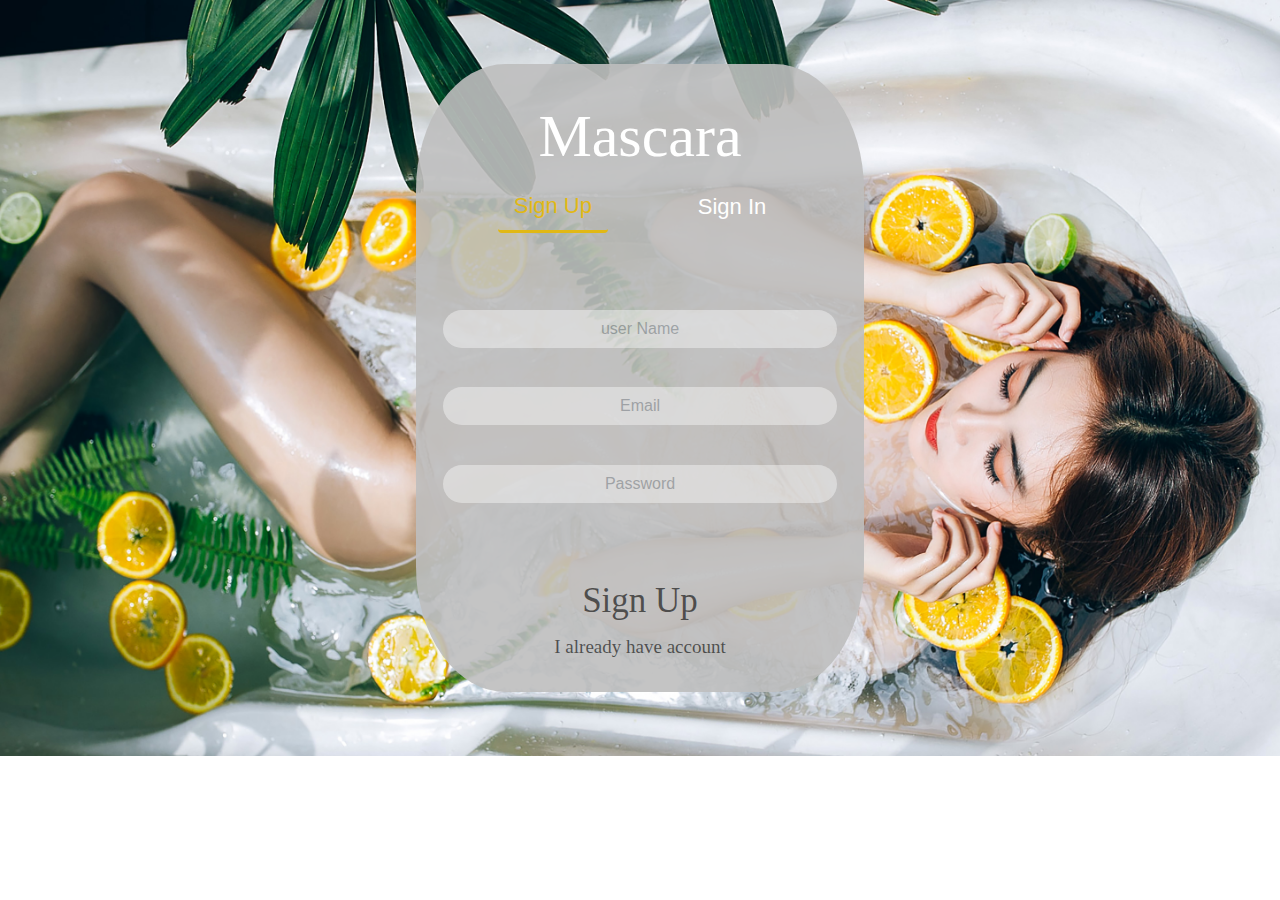
==== index.html @ 9df5ea41 "first commit" ====
<!DOCTYPE html>
<html lang="en">

<head>
    <meta charset="UTF-8">
    <meta name="viewport" content="width=device-width, initial-scale=1.0">
    <title>Log In</title>
    <link rel="stylesheet" href="css/bootstrap.css">
    <link rel="stylesheet" href="css/all.css">
    <link rel="stylesheet" href="css/style.css">

</head>

<body>
<main class="login_signup">
    <div class="login">
        <h1 class="text-center">Mascara</h1>
        <div class="page-content">
            <div class="navigation">
                <ul class="nav nav-pills mb-3" id="pills-tab" style="background: none;" role="tablist">
                <li class="nav-item">
                        <a class="nav-link active" id="rc pills-current-tab" data-toggle="pill" href="#pills-current"
                            role="tab" aria-controls="pills-current" aria-selected="false">Sign Up</a>
                    </li>
                    <li class="nav-item">
                        <a class="nav-link" id="ac pills-previous-tab" data-toggle="pill" href="#pills-previous" role="tab"
                            aria-controls="pills-previous" aria-selected="false">Sign In</a>
                    </li>
                </ul>
            </div>
        </div>
                    <div class="tab-content" id="pills-tabContent">
                        <div class="tab-pane fade show active" id="pills-current" role="tabpanel"
                            aria-labelledby="pills-current-tab">
                            <div class="container">
                                <div class="text-center">
                            
                                        <form action="" class="form-control login-form">
                                            <div class="text-center">
                                                <input type="text" placeholder="user Name" class="form-control" id="validationDefault01 user"
                                                    value="" required>  
                                                <input type="email" placeholder="Email" class="form-control"id="validationDefault01 user"
                                                value="" required >
                                                    <input type="password" placeholder="Password" class="txt form-control d-inline" value=""
                                                    id="validationDefault01 pass" required>
                                                <div class="log">
                                                    <a href="main.html" class="up">Sign Up</a>
                                                    <a id="arc" class="nav-link up up2" id="pills-previous-tab" data-toggle="pill" href="#pills-previous" role="tab"
                                                    aria-controls="pills-previous"  onclick="addRemoveClass()" aria-selected="false">I already have account</a>
                                                </div>
                                            </div>
                                        </form>
                                </div>
                            </div>
                        </div>
                        <div class="tab-pane fade" id="pills-previous" role="tabpanel"
                            aria-labelledby="pills-previous-tab">
                            <div class="container"> 
                                <div class="text-center">
                                        <form action="" class="form-control login-form">
                                            <div class="text-center">
                                                <input type="email" placeholder="Email" class="form-control" id="validationDefault01 user"
                                                    value="" required>
                                                <input type="password" placeholder="password" class="txt form-control d-inline" value=""
                                                    id="validationDefault01 pass" required>
                                                <div class="log mt-9">
                                                    <a href="main.html" class="up">Sign IN</a>
                                                    <a href="#" class="d-block up up2">Forget My password</a>
                                                </div>
                                            </div>
                                        </form>
                                    </div>
                            </div>
                        </div>

                    </div>
                </div>
            </main>
    <script src="js/jquery-3.5.1.js"></script>
    <script src="js/bootstrap.js"></script>
    <script src="js/all.min.js"></script>
    <script src="js/main.js"></script>
</body>

</html>
---- css/style.css ----
.h-8{
    height: 8rem;
}
.h-5{height: 5rem;}
a {
    text-decoration: none !important;
}
a:hover {
    color: #000;
}
.login_signup{
    background-image: url(../img/bg.jpg);
    padding: 5% 0;
    background-size: cover;}
.login {
    background-color: rgba(190, 190, 190, .9) ;
    padding-bottom: 1%;
    border-radius: 20%;
    width: 28rem;
    margin:auto;
}
.login h1{
    font: 60px/64px Colonna MT;
    color: #fff;
    padding-top: 9%;
}
.login .up{
    font: normal normal normal 35px/38px Berlin Sans FB;
letter-spacing: 0px;
color: #00000099;
}
.login .login-form {
    border: none;
background-color: transparent;
height: 100%;
}
.login .login-form input {
    display: block;
    opacity: .4;
    margin-bottom: 10%;
    border-radius: 20px;
    padding: 3% 0px;
    text-align: center;
    background: #FFFFFF 0% 0% no-repeat padding-box;
    border: none;
}

.login .input-group-text {
    background-color: transparent;
    cursor: pointer;
    border: none;
}

.login .input-group {
    margin-bottom: 2rem;
}

.login a {
    color: #000;
    width: 100%;
    font-weight: 500;
    font-size: 22px;
    text-decoration: none;
}
.log{
    margin-top: 10%;

}
.orders-page-client .page-content{
    padding-bottom: 80px;
}

.orders-page-client .page-content .navigation .nav-pills{
    display: flex;
    justify-content: center;
    align-items: center;
    background-color: #ec3454;
    margin-bottom: 60px !important;
}

.orders-page-client .page-content .navigation .nav-pills .nav-item{
    display: flex;
    justify-content: center;
    align-items: center;
}

.orders-page-client .page-content .navigation .nav-pills .nav-item .nav-link{
    color: #FFF;
    font-size: 45px;
    font-weight: 600;
    padding: 40px 50px;
    border-radius: 0;
    width: fit-content;
}

.orders-page-client .page-content .navigation .nav-pills .nav-item .nav-link.active{
    border-bottom: 5px solid #000;
    background: none;
}

.orders-page-client .page-content .navigation .tab-content .tab-pane .current-orders .current-card,
.orders-page-client .page-content .navigation .tab-content .tab-pane .previous-orders .previous-card{
    background-color: #ececec;
    padding: 50px;
    border-radius: 20px;
    margin-bottom: 20px;
}

.orders-page-client .page-content .navigation .tab-content .tab-pane .current-orders .current-card:last-of-type,
.orders-page-client .page-content .navigation .tab-content .tab-pane .previous-orders .previous-card:last-of-type{
    margin: 0;
}

.orders-page-client .page-content .navigation .tab-content .tab-pane .current-orders .current-card .info,
.orders-page-client .page-content .navigation .tab-content .tab-pane .previous-orders .previous-card .info{
    display: flex;
    align-items: center;
}

.orders-page-client .page-content .navigation .tab-content .tab-pane .current-orders .current-card .info .image,
.orders-page-client .page-content .navigation .tab-content .tab-pane .previous-orders .previous-card .info .image{
    width: 250px;
    height: 250px;
    border-radius: 100%;
    margin-left: 30px;
    overflow: hidden;
    display: flex;
    align-items: center;
    justify-content: center;
    border: 3px solid #ec3454;
}

.orders-page-client .page-content .navigation .tab-content .tab-pane .current-orders .current-card .info .details,
.orders-page-client .page-content .navigation .tab-content .tab-pane .previous-orders .previous-card .info .details{
    margin-left: auto;
}

.orders-page-client .page-content .navigation .tab-content .tab-pane .current-orders .current-card .info .details h2,
.orders-page-client .page-content .navigation .tab-content .tab-pane .previous-orders .previous-card .info .details h2{
    font-weight: 600;
    font-size: 35px;
    margin-bottom: 20px;
}

.orders-page-client .page-content .navigation .tab-content .tab-pane .current-orders .current-card .info .details ul,
.orders-page-client .page-content .navigation .tab-content .tab-pane .previous-orders .previous-card .info .details ul{
    margin: 0;
    list-style: none;
    line-height: 2;
    font-size: 25px;
    padding: 0;
    color: #848484;
}

.orders-page-client .page-content .navigation .tab-content .tab-pane .current-orders .current-card .options .receive{
    background-color: #008d3d;
}

.orders-page-client .page-content .navigation .tab-content .tab-pane .current-orders .current-card .options .refuse{
    background-color: #ec3454;
}


.orders-page-client .page-content .navigation .tab-content .tab-pane .current-orders .current-card .options button{
    width: 100%;
    border: none;
    border-radius: 100px;
    padding: 15px 70px;
    margin: 20px 0;
    font-size: 25px;
    color: #FFF;
    box-shadow: 0px 3px 10px #bababa;
    cursor: pointer;
    display: block;
}
.nav-pills .nav-link.active{
    background-color: transparent;
    color: #E1B815;
    border-bottom: 3px solid #E1B815;
}
.w-25rem{
    width: 25rem !important;
}
.main{
    background: #fff7d9 0% 0% no-repeat padding-box;
}
.navigation .nav-item{
    margin: auto;
}
.login .up2{
    font-size: 19px;
}
.navigation{
    margin-inline: 10%;
    margin-bottom: 15%;
}
.mt-9{
    margin-top: 23%;
}
.navbar-collapse{
    justify-content: center;
}
.nav{
    background: #E1B815CC 0% 0% no-repeat padding-box;
    padding: 1.2% 0;
}
.nav a{
    text-align: left;
    letter-spacing: 0px;
    font-weight: 500;
    color: #fff;
}
.nav .navbar-brand{
    font: normal normal normal 45px/47px Colonna MT;
letter-spacing: 0px;
color: #FFFFFF;
padding-left: 5%;
}
.language img{
    width: 25px;
}
.nav .girl{
    width: 50px;
    border-radius: 50%;
    height: 50px;
    margin-left: 2%;
    margin-right: 3%;
}
.nav-search{
    background-color: #E3CD8099;
    padding: 1% 0;
}
.nav-search .nav .right-part{
    display: flex;
    align-items: center;
    justify-content: center;
}


.nav-search .navbar .right-part .search-field form{
    display: flex;
    align-items: center;
    position: relative;
}

.nav-search .navbar .right-part .search-field form input{
    height: 40px;
    width: 339px;
    border: none;
    border-radius: 8rem;
    background-color: #f3f3f3;
    padding: 0 10px 0 50px;
}

.nav-search .navbar .right-part .search-field form button{
    background: none;
    border: none;
    padding: 0;
    left: 10px;
    position: absolute;
    font-size: 18px;
    cursor: pointer;

}
@media (max-width: 500px){
    .nav-search .navbar .right-part{
        margin-bottom: 30px;
    }
}
.justify-center{
    justify-content: center;
}
.fa-search{
    color: #0000007F;
}
.fa-shopping-cart , .fa-heart{
    position: relative;
    left: 28%;
    font-size: 32px;
    text-align: center;
    color: #0000007F ;
}
.img-bg{
    background-image: url(../img/bg.jpg);
    background-size: cover;
    height: 100vh;
    border-radius: 0px 0px 150px 150px;
}
.group_img img{
    border-radius: 50%;
    height: 80px;
    width: 80px;
}
.group_img .col-md{
    text-align: center;
}
.group_img h3{
    font-size: 15px;
}
section{
    margin-top: 5%;
}
.gal-item img {
    border-radius: 20%;
    -webkit-transition: .3s all ease-in-out;
    -o-transition: .3s all ease-in-out;
    transition: .3s all ease-in-out;
    margin-bottom: 20%;
    box-shadow: 7px 10px 15px #00000059;
}
.best span{
    font-weight: 700;
    text-align: left;
}
.best .line-through{
    text-decoration: line-through;
    color: #00000099;
}
.best .float-right span{
    text-align: center;
    display: flex;
    justify-content: center;
    position: absolute;
    right: 20%;
    z-index: 2;
}
.best .float-right i.activei , .best .float-right .fa-shopping-cart:hover,  .best .float-right .fa-heart:hover{
    color: #E1B815CC;
    transition: all .4s ease-in-out;
}
.best .discover , .arr .discover {
    margin-top: 5%;
}
.best .discover a ,.arr .discover a{
    background-color: #E1B815CC;
    padding: 2% 4%;
    border-radius: 50px;
    font: 28px/20px Berlin Sans FB;
    color: #fff;
    font-weight: 200;
}
.best h2{
    margin-bottom: 5%;
}
.arr .two, .arr .one, .arr .three, .arr .four, .arr .five, .arr .six, .arr .seven{
border-radius: 20px;
box-shadow: 15px 15px 15px #00000059;
margin-right: 2%;
}
.arr .one{
    background: url(../img/arr/9.png)  0% 0% no-repeat padding-box;
    width: 210px;
height: 250px;;
}
.arr .two{
    background: url(../img/arr/8.png)  0% 0% no-repeat padding-box;
    width: 415px;
    height: 250px;
    margin-right: 2%;
}
.arr .three{
    background: url(../img/arr/7.png)  0% 0% no-repeat padding-box;
    width: 207px;
    height: 250px;
}
.arr .four{
    background: url(../img/arr/6.png)  0% 0% no-repeat padding-box;
    width: 205px;
    height: 630px;
}
.arr .five{
    background: url(../img/arr/5.png)  0% 0% no-repeat padding-box;
    width: 208px;
    height: 250px;
    
}
.arr .six{
    background: url(../img/arr/7.png)  0% 0% no-repeat padding-box;
    width: 210px;
    height: 250px;
}
.arr .seven{
    background: url(../img/arr/4.png)  0% 0% no-repeat padding-box;
    width: 417px;
    height: 250px;
}
.arr .discover {
    margin-top: 8%;
}
.site-section h2{
    font: normal normal normal 45px/49px Berlin Sans FB;
    margin-bottom: 10%;
}
.gallary{
    margin-bottom: 15%;
}
.gallary h2{
    margin-bottom: 13%;
    margin-top: 7%;
}
.carousel-item{
    border-radius: 60px;
}
.slide .carousel-indicators li.active{
    background-color: #7B786E ;
}
.slide .carousel-indicators li{
    background-color: #E1B815CC ;
    border-radius: 100%;
    height: 10px;
    width: 13px;
    margin: 5px;
    opacity: 1;
}
.carousel-indicators{
    position: absolute;
    bottom: -4rem;
}
.fav .h2{
    margin-bottom: 15%;
}
.fav img{
    border-radius: 40px;
    margin-top: 2rem;
    width: 100%;
}
.fav img.down1{
    margin-top: 12%;
    border-radius: 50%;
}
.fav img.h-5{
    margin-top: 12%;
}
.fav{
    padding-bottom: 3%;
}
.why .site-section h2{
    margin-bottom: 15%;
}
.why .col-lg-3{
    background: #46AB2DCC 0% 0% no-repeat padding-box;
box-shadow: 10px 10px 50px #000000B3;
display: flex;
justify-content: center;
padding: 6.2% 0;
    border-radius: 60px;
    margin-right: 3%;
    height: 20rem;
}
.why .col-lg-3 p{
    text-align: center;
font: normal normal normal 31px/25px Arial;
letter-spacing: 0px;
color: #FFFFFF;
line-height: 2;
}
@media (min-width: 992px){
.why .col-lg-3 {
    max-width: 22% !important;
}
}
.p-2rem{
    line-height: 3 !important;
}
@media (min-width: 768px){
    .col-md-6 {
        max-width: 47%;
    }
}
.footer{
    background-color: #E1B815B3;
    box-shadow: 0px -30px 70px #00000029;
border-radius: 150px 150px 0px 0px;
margin-top: 15%;
padding-top: 5%;
color: #423915;
padding-bottom: 5%;
}
.footer .site-section h2{
    font: normal normal normal 70px/74px Colonna MT;
}
.footer h4{
    display: inline;
    margin-left: 5%;
    font-size: 30px;
    margin-bottom: 3%;
}
.footer .col-md-4{
    text-align: center;
}
.footer .links{
    margin-top: 8%;
}
.footer .col-md-4 .links a{
    font: normal normal normal 22px/24px Berlin Sans FB;
letter-spacing: 0px;
color: #000000CC;
display: block;
margin-bottom: 5%;
}
.footer a{
    color: inherit;
    font: normal normal normal 28px/43px Andalus;
    margin-top: 5%;
}
a:hover{
    text-decoration: none;
}
.footer .social{
    display: flex;
    justify-content: center;
}
.footer .social .col-lg-12{
    display: flex;
    justify-content: center;
}
.footer .social img{
    border-radius: 50%;
    width: 50px;
    height: 50px;
    display: block;
    margin-top: 5%;
}
.footer .phone{
    margin-bottom: 5%;
}
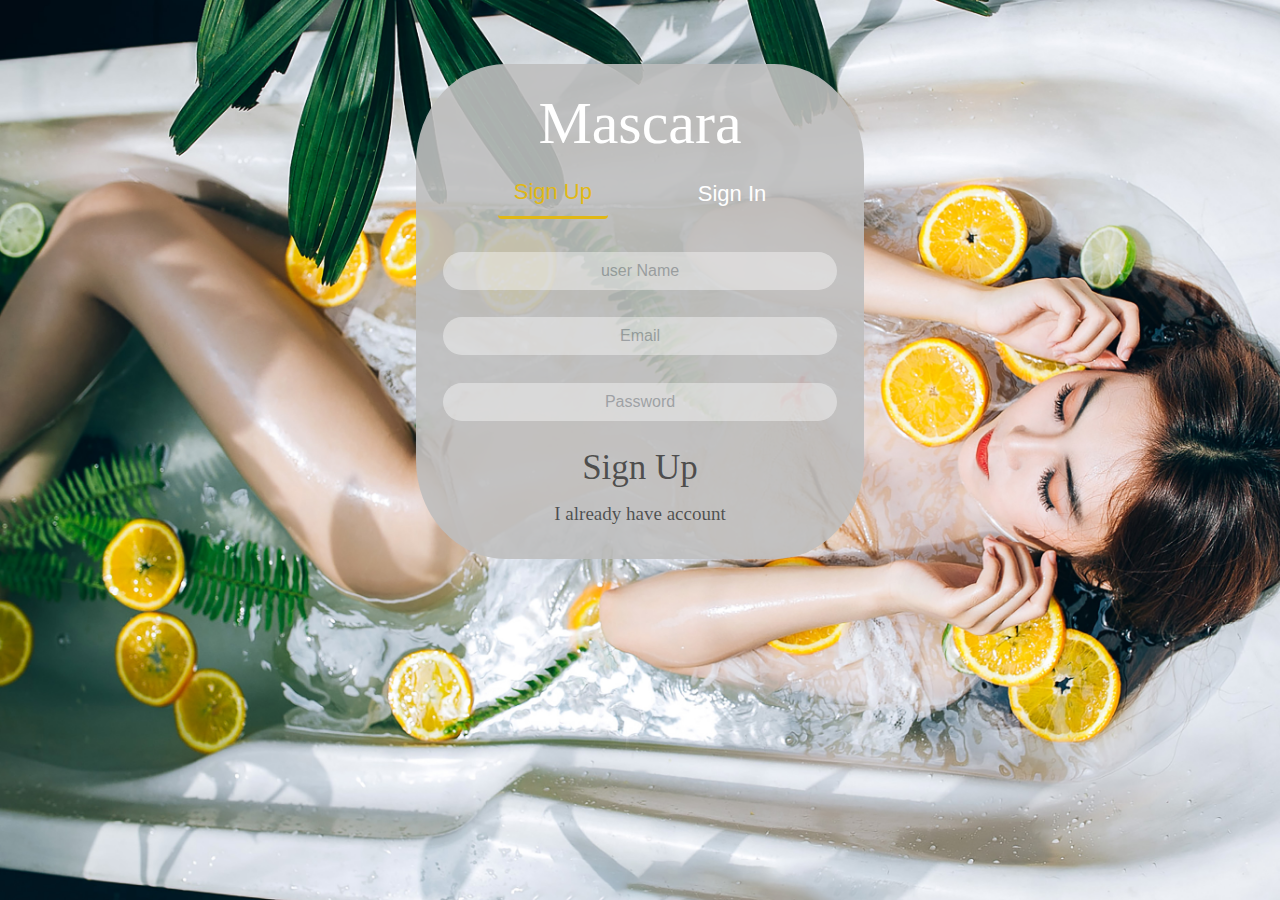
==== commit cf63d51e: "3/2" ====
--- a/index.html
+++ b/index.html
@@ -12,70 +12,71 @@
 </head>
 
 <body>
-<main class="login_signup">
-    <div class="login">
-        <h1 class="text-center">Mascara</h1>
-        <div class="page-content">
-            <div class="navigation">
-                <ul class="nav nav-pills mb-3" id="pills-tab" style="background: none;" role="tablist">
-                <li class="nav-item">
-                        <a class="nav-link active" id="rc pills-current-tab" data-toggle="pill" href="#pills-current"
-                            role="tab" aria-controls="pills-current" aria-selected="false">Sign Up</a>
-                    </li>
-                    <li class="nav-item">
-                        <a class="nav-link" id="ac pills-previous-tab" data-toggle="pill" href="#pills-previous" role="tab"
-                            aria-controls="pills-previous" aria-selected="false">Sign In</a>
-                    </li>
-                </ul>
+    <main class="login_signup">
+        <div class="login">
+            <h1 class="text-center">Mascara</h1>
+            <div class="page-content">
+                <div class="navigation">
+                    <ul class="nav nav-pills mb-3" id="pills-tab" style="background: none;" role="tablist">
+                        <li class="nav-item">
+                            <a class="nav-link active" id="rc" data-toggle="pill"
+                                href="#pills-current" role="tab" aria-controls="pills-current"
+                                aria-selected="false">Sign Up</a>
+                        </li>
+                        <li class="nav-item">
+                            <a class="nav-link" id="ac" data-toggle="pill" href="#pills-previous"
+                                role="tab" aria-controls="pills-previous" aria-selected="false">Sign In</a>
+                        </li>
+                    </ul>
+                </div>
+            </div>
+            <div class="tab-content" id="pills-tabContent">
+                <div class="tab-pane fade show active" id="pills-current" role="tabpanel"
+                    aria-labelledby="pills-current-tab">
+                    <div class="container">
+                        <div class="text-center">
+
+                            <form autocomplete="off" action="" class="form-control login-form">
+                                <div class="text-center">
+                                    <input type="text" placeholder="user Name" class="form-control"
+                                        id="validationDefault01 user" value="" required>
+                                    <input type="email" placeholder="Email" class="form-control"
+                                        id="validationDefault01 user" value="" required>
+                                    <input type="password" placeholder="Password" class="txt form-control d-inline"
+                                        value="" id="validationDefault01 pass" required>
+                                    <div class="log">
+                                        <a href="main.html" class="up">Sign Up</a>
+                                        <a class="nav-link up up2" id="ac" data-toggle="pill"
+                                            href="#pills-previous" role="tab" aria-controls="pills-previous"
+                                            onclick="addRemoveClass()" aria-selected="false">I already have account</a>
+                                    </div>
+                                </div>
+                            </form>
+                        </div>
+                    </div>
+                </div>
+                <div class="tab-pane fade" id="pills-previous" role="tabpanel" aria-labelledby="pills-previous-tab">
+                    <div class="container">
+                        <div class="text-center">
+                            <form autocomplete="off" action="" class="form-control login-form">
+                                <div class="text-center">
+                                    <input type="email" placeholder="Email" class="form-control"
+                                        id="validationDefault01 user" value="" required>
+                                    <input type="password" placeholder="password" class="txt form-control d-inline"
+                                        value="" id="validationDefault01 pass" required>
+                                    <div class="log mt-9">
+                                        <a href="main.html" class="up">Sign IN</a>
+                                        <a href="#" class="d-block up up2">Forget My password</a>
+                                    </div>
+                                </div>
+                            </form>
+                        </div>
+                    </div>
+                </div>
+
             </div>
         </div>
-                    <div class="tab-content" id="pills-tabContent">
-                        <div class="tab-pane fade show active" id="pills-current" role="tabpanel"
-                            aria-labelledby="pills-current-tab">
-                            <div class="container">
-                                <div class="text-center">
-                            
-                                        <form action="" class="form-control login-form">
-                                            <div class="text-center">
-                                                <input type="text" placeholder="user Name" class="form-control" id="validationDefault01 user"
-                                                    value="" required>  
-                                                <input type="email" placeholder="Email" class="form-control"id="validationDefault01 user"
-                                                value="" required >
-                                                    <input type="password" placeholder="Password" class="txt form-control d-inline" value=""
-                                                    id="validationDefault01 pass" required>
-                                                <div class="log">
-                                                    <a href="main.html" class="up">Sign Up</a>
-                                                    <a id="arc" class="nav-link up up2" id="pills-previous-tab" data-toggle="pill" href="#pills-previous" role="tab"
-                                                    aria-controls="pills-previous"  onclick="addRemoveClass()" aria-selected="false">I already have account</a>
-                                                </div>
-                                            </div>
-                                        </form>
-                                </div>
-                            </div>
-                        </div>
-                        <div class="tab-pane fade" id="pills-previous" role="tabpanel"
-                            aria-labelledby="pills-previous-tab">
-                            <div class="container"> 
-                                <div class="text-center">
-                                        <form action="" class="form-control login-form">
-                                            <div class="text-center">
-                                                <input type="email" placeholder="Email" class="form-control" id="validationDefault01 user"
-                                                    value="" required>
-                                                <input type="password" placeholder="password" class="txt form-control d-inline" value=""
-                                                    id="validationDefault01 pass" required>
-                                                <div class="log mt-9">
-                                                    <a href="main.html" class="up">Sign IN</a>
-                                                    <a href="#" class="d-block up up2">Forget My password</a>
-                                                </div>
-                                            </div>
-                                        </form>
-                                    </div>
-                            </div>
-                        </div>
-
-                    </div>
-                </div>
-            </main>
+    </main>
     <script src="js/jquery-3.5.1.js"></script>
     <script src="js/bootstrap.js"></script>
     <script src="js/all.min.js"></script>
--- a/css/style.css
+++ b/css/style.css
@@ -1,43 +1,61 @@
-.h-8{
+img {
+    max-width: 100%;
+    height: auto;
+}
+
+.h-8 {
     height: 8rem;
 }
-.h-5{height: 5rem;}
+
+.h-5 {
+    height: 5rem;
+}
+
 a {
     text-decoration: none !important;
 }
+
 a:hover {
     color: #000;
 }
-.login_signup{
+
+.login_signup {
     background-image: url(../img/bg.jpg);
     padding: 5% 0;
-    background-size: cover;}
+    height: 100vh;
+    background-size: cover;
+}
+
 .login {
-    background-color: rgba(190, 190, 190, .9) ;
+    background-color: rgba(190, 190, 190, .9);
     padding-bottom: 1%;
     border-radius: 20%;
     width: 28rem;
-    margin:auto;
-}
-.login h1{
+    margin: auto;
+}
+
+.login h1 {
     font: 60px/64px Colonna MT;
     color: #fff;
-    padding-top: 9%;
-}
-.login .up{
+    padding-top: 6%;
+}
+
+.login .up {
     font: normal normal normal 35px/38px Berlin Sans FB;
-letter-spacing: 0px;
-color: #00000099;
-}
+    letter-spacing: 0px;
+    color: #00000099;
+}
+
 .login .login-form {
     border: none;
-background-color: transparent;
-height: 100%;
-}
+    background-color: transparent;
+    height: 100%;
+}
+
 .login .login-form input {
     display: block;
     opacity: .4;
-    margin-bottom: 10%;
+    margin-bottom: 7%;
     border-radius: 20px;
     padding: 3% 0px;
     text-align: center;
@@ -62,188 +80,100 @@
     font-size: 22px;
     text-decoration: none;
 }
-.log{
-    margin-top: 10%;
-
-}
-.orders-page-client .page-content{
+
+.orders-page-client .page-content {
     padding-bottom: 80px;
 }
 
-.orders-page-client .page-content .navigation .nav-pills{
-    display: flex;
-    justify-content: center;
-    align-items: center;
-    background-color: #ec3454;
-    margin-bottom: 60px !important;
-}
-
-.orders-page-client .page-content .navigation .nav-pills .nav-item{
-    display: flex;
-    justify-content: center;
-    align-items: center;
-}
-
-.orders-page-client .page-content .navigation .nav-pills .nav-item .nav-link{
-    color: #FFF;
-    font-size: 45px;
-    font-weight: 600;
-    padding: 40px 50px;
-    border-radius: 0;
-    width: fit-content;
-}
-
-.orders-page-client .page-content .navigation .nav-pills .nav-item .nav-link.active{
-    border-bottom: 5px solid #000;
-    background: none;
-}
-
-.orders-page-client .page-content .navigation .tab-content .tab-pane .current-orders .current-card,
-.orders-page-client .page-content .navigation .tab-content .tab-pane .previous-orders .previous-card{
-    background-color: #ececec;
-    padding: 50px;
-    border-radius: 20px;
-    margin-bottom: 20px;
-}
-
-.orders-page-client .page-content .navigation .tab-content .tab-pane .current-orders .current-card:last-of-type,
-.orders-page-client .page-content .navigation .tab-content .tab-pane .previous-orders .previous-card:last-of-type{
-    margin: 0;
-}
-
-.orders-page-client .page-content .navigation .tab-content .tab-pane .current-orders .current-card .info,
-.orders-page-client .page-content .navigation .tab-content .tab-pane .previous-orders .previous-card .info{
-    display: flex;
-    align-items: center;
-}
-
-.orders-page-client .page-content .navigation .tab-content .tab-pane .current-orders .current-card .info .image,
-.orders-page-client .page-content .navigation .tab-content .tab-pane .previous-orders .previous-card .info .image{
-    width: 250px;
-    height: 250px;
-    border-radius: 100%;
-    margin-left: 30px;
-    overflow: hidden;
-    display: flex;
-    align-items: center;
-    justify-content: center;
-    border: 3px solid #ec3454;
-}
-
-.orders-page-client .page-content .navigation .tab-content .tab-pane .current-orders .current-card .info .details,
-.orders-page-client .page-content .navigation .tab-content .tab-pane .previous-orders .previous-card .info .details{
-    margin-left: auto;
-}
-
-.orders-page-client .page-content .navigation .tab-content .tab-pane .current-orders .current-card .info .details h2,
-.orders-page-client .page-content .navigation .tab-content .tab-pane .previous-orders .previous-card .info .details h2{
-    font-weight: 600;
-    font-size: 35px;
-    margin-bottom: 20px;
-}
-
-.orders-page-client .page-content .navigation .tab-content .tab-pane .current-orders .current-card .info .details ul,
-.orders-page-client .page-content .navigation .tab-content .tab-pane .previous-orders .previous-card .info .details ul{
-    margin: 0;
-    list-style: none;
-    line-height: 2;
-    font-size: 25px;
-    padding: 0;
-    color: #848484;
-}
-
-.orders-page-client .page-content .navigation .tab-content .tab-pane .current-orders .current-card .options .receive{
-    background-color: #008d3d;
-}
-
-.orders-page-client .page-content .navigation .tab-content .tab-pane .current-orders .current-card .options .refuse{
-    background-color: #ec3454;
-}
-
-
-.orders-page-client .page-content .navigation .tab-content .tab-pane .current-orders .current-card .options button{
-    width: 100%;
-    border: none;
-    border-radius: 100px;
-    padding: 15px 70px;
-    margin: 20px 0;
-    font-size: 25px;
-    color: #FFF;
-    box-shadow: 0px 3px 10px #bababa;
-    cursor: pointer;
-    display: block;
-}
-.nav-pills .nav-link.active{
+.nav-pills .nav-link.active {
     background-color: transparent;
     color: #E1B815;
     border-bottom: 3px solid #E1B815;
 }
-.w-25rem{
+
+.w-25rem {
     width: 25rem !important;
 }
-.main{
+
+.main {
     background: #fff7d9 0% 0% no-repeat padding-box;
 }
-.navigation .nav-item{
+
+.navigation .nav-item {
     margin: auto;
 }
-.login .up2{
+
+.login .up2 {
     font-size: 19px;
 }
-.navigation{
+
+.navigation {
     margin-inline: 10%;
-    margin-bottom: 15%;
-}
-.mt-9{
+    margin-bottom: 5%;
+}
+
+.mt-9 {
     margin-top: 23%;
 }
-.navbar-collapse{
-    justify-content: center;
-}
-.nav{
+
+.navbar-collapse {
+    justify-content: center;
+}
+
+.nav {
     background: #E1B815CC 0% 0% no-repeat padding-box;
     padding: 1.2% 0;
 }
-.nav a{
+
+.nav a {
     text-align: left;
     letter-spacing: 0px;
     font-weight: 500;
     color: #fff;
 }
-.nav .navbar-brand{
+
+.nav .navbar-brand {
     font: normal normal normal 45px/47px Colonna MT;
-letter-spacing: 0px;
-color: #FFFFFF;
-padding-left: 5%;
-}
-.language img{
+    letter-spacing: 0px;
+    color: #FFFFFF;
+    padding-left: 5%;
+}
+
+.language img {
     width: 25px;
 }
-.nav .girl{
+
+.nav .girl {
     width: 50px;
     border-radius: 50%;
     height: 50px;
     margin-left: 2%;
     margin-right: 3%;
 }
-.nav-search{
+
+.nav-search {
     background-color: #E3CD8099;
     padding: 1% 0;
 }
-.nav-search .nav .right-part{
+
+.nav-search .nav .right-part {
     display: flex;
     align-items: center;
     justify-content: center;
 }
 
-
-.nav-search .navbar .right-part .search-field form{
+.nav-search .search-field {
+    display: flex;
+    justify-content: center;
+}
+
+.nav-search .navbar .right-part .search-field form {
     display: flex;
     align-items: center;
     position: relative;
 }
 
-.nav-search .navbar .right-part .search-field form input{
+.nav-search .navbar .right-part .search-field form input {
     height: 40px;
     width: 339px;
     border: none;
@@ -252,7 +182,7 @@
     padding: 0 10px 0 50px;
 }
 
-.nav-search .navbar .right-part .search-field form button{
+.nav-search .navbar .right-part .search-field form button {
     background: none;
     border: none;
     padding: 0;
@@ -262,44 +192,55 @@
     cursor: pointer;
 
 }
-@media (max-width: 500px){
-    .nav-search .navbar .right-part{
+
+@media (max-width: 500px) {
+    .nav-search .navbar .right-part {
         margin-bottom: 30px;
     }
 }
-.justify-center{
-    justify-content: center;
-}
-.fa-search{
+
+.justify-center {
+    justify-content: center;
+}
+
+.fa-search {
     color: #0000007F;
 }
-.fa-shopping-cart , .fa-heart{
+
+.fa-shopping-cart,
+.fa-heart {
     position: relative;
     left: 28%;
     font-size: 32px;
     text-align: center;
-    color: #0000007F ;
-}
-.img-bg{
-    background-image: url(../img/bg.jpg);
-    background-size: cover;
-    height: 100vh;
+    color: #0000007F;
+}
+
+.img-bg {
+    /* background-image: url(../img/bg.jpg);
+    background-size: cover; */
+    /* height: 100vh; */
     border-radius: 0px 0px 150px 150px;
 }
-.group_img img{
+
+.group_img img {
     border-radius: 50%;
     height: 80px;
     width: 80px;
 }
-.group_img .col-md{
+
+.group_img .col-md {
     text-align: center;
 }
-.group_img h3{
+
+.group_img h3 {
     font-size: 15px;
 }
-section{
+
+section {
     margin-top: 5%;
 }
+
 .gal-item img {
     border-radius: 20%;
     -webkit-transition: .3s all ease-in-out;
@@ -308,15 +249,18 @@
     margin-bottom: 20%;
     box-shadow: 7px 10px 15px #00000059;
 }
-.best span{
+
+.best span {
     font-weight: 700;
     text-align: left;
 }
-.best .line-through{
+
+.best .line-through {
     text-decoration: line-through;
     color: #00000099;
 }
-.best .float-right span{
+
+.best .float-right span {
     text-align: center;
     display: flex;
     justify-content: center;
@@ -324,14 +268,21 @@
     right: 20%;
     z-index: 2;
 }
-.best .float-right i.activei , .best .float-right .fa-shopping-cart:hover,  .best .float-right .fa-heart:hover{
+
+.best .float-right i.activei,
+.best .float-right .fa-shopping-cart:hover,
+.best .float-right .fa-heart:hover {
     color: #E1B815CC;
     transition: all .4s ease-in-out;
 }
-.best .discover , .arr .discover {
+
+.best .discover,
+.arr .discover {
     margin-top: 5%;
 }
-.best .discover a ,.arr .discover a{
+
+.best .discover a,
+.arr .discover a {
     background-color: #E1B815CC;
     padding: 2% 4%;
     border-radius: 50px;
@@ -339,188 +290,279 @@
     color: #fff;
     font-weight: 200;
 }
-.best h2{
+
+.best h2 {
     margin-bottom: 5%;
 }
-.arr .two, .arr .one, .arr .three, .arr .four, .arr .five, .arr .six, .arr .seven{
-border-radius: 20px;
-box-shadow: 15px 15px 15px #00000059;
-margin-right: 2%;
-}
-.arr .one{
-    background: url(../img/arr/9.png)  0% 0% no-repeat padding-box;
-    width: 210px;
-height: 250px;;
-}
-.arr .two{
-    background: url(../img/arr/8.png)  0% 0% no-repeat padding-box;
-    width: 415px;
-    height: 250px;
-    margin-right: 2%;
-}
-.arr .three{
-    background: url(../img/arr/7.png)  0% 0% no-repeat padding-box;
-    width: 207px;
-    height: 250px;
-}
-.arr .four{
-    background: url(../img/arr/6.png)  0% 0% no-repeat padding-box;
-    width: 205px;
-    height: 630px;
-}
-.arr .five{
-    background: url(../img/arr/5.png)  0% 0% no-repeat padding-box;
-    width: 208px;
-    height: 250px;
-    
-}
-.arr .six{
-    background: url(../img/arr/7.png)  0% 0% no-repeat padding-box;
-    width: 210px;
-    height: 250px;
-}
-.arr .seven{
-    background: url(../img/arr/4.png)  0% 0% no-repeat padding-box;
-    width: 417px;
-    height: 250px;
-}
+
+@media (min-width: 992px) {
+
+    .arr .two img,
+    .arr .one img,
+    .arr .three img,
+    .arr .five img,
+    .arr .six img,
+    .arr .seven img {
+        height: 20rem;
+    }
+
+    .grid {
+        display: grid;
+        grid-template-columns: repeat(4, 1fr) !important;
+        grid-column-gap: 2%;
+        grid-row-gap: 2%;
+    }
+
+    .grid .four {
+        grid-row: 1/3;
+    }
+
+}
+
+/* min-width: 768px */
+@media (max-width: 992px) {
+    .grid {
+        display: grid;
+        grid-template-columns: repeat(3, 1fr);
+        grid-column-gap: 2%;
+        grid-row-gap: 2%;
+    }
+
+    .grid .four {
+        grid-row: 1/5;
+    }
+
+    .arr .two img,
+    .arr .one img,
+    .arr .three img,
+    .arr .five img,
+    .arr .six img,
+    .arr .seven img {
+        height: 13rem;
+        width: 15rem;
+    }
+}
+
+/* min-width: 576px */
+@media (max-width: 768px) {
+    .grid {
+        display: grid;
+        grid-template-columns: repeat(3, 1fr);
+        grid-column-gap: 2%;
+        grid-row-gap: 2%;
+    }
+
+    .grid .four {
+        grid-row: 1/5;
+    }
+
+    .arr .two img,
+    .arr .one img,
+    .arr .three img,
+    .arr .five img,
+    .arr .six img,
+    .arr .seven img {
+        height: 13rem;
+        width: 15rem;
+    }
+}
+
 .arr .discover {
     margin-top: 8%;
 }
-.site-section h2{
+
+.site-section h2 {
     font: normal normal normal 45px/49px Berlin Sans FB;
     margin-bottom: 10%;
 }
-.gallary{
+
+.gallary {
     margin-bottom: 15%;
 }
-.gallary h2{
+
+.gallary h2 {
     margin-bottom: 13%;
     margin-top: 7%;
 }
-.carousel-item{
+
+.carousel-item {
     border-radius: 60px;
 }
-.slide .carousel-indicators li.active{
-    background-color: #7B786E ;
-}
-.slide .carousel-indicators li{
-    background-color: #E1B815CC ;
+
+.slide .carousel-indicators li.active {
+    background-color: #7B786E;
+}
+
+.slide .carousel-indicators li {
+    background-color: #E1B815CC;
     border-radius: 100%;
     height: 10px;
     width: 13px;
     margin: 5px;
     opacity: 1;
 }
-.carousel-indicators{
+
+.carousel-indicators {
     position: absolute;
     bottom: -4rem;
 }
-.fav .h2{
+
+.fav .h2 {
     margin-bottom: 15%;
 }
-.fav img{
+
+.fav img {
     border-radius: 40px;
     margin-top: 2rem;
     width: 100%;
 }
-.fav img.down1{
+
+.fav img.down1 {
     margin-top: 12%;
     border-radius: 50%;
 }
-.fav img.h-5{
+
+.fav img.h-5 {
     margin-top: 12%;
 }
-.fav{
+
+.fav {
     padding-bottom: 3%;
 }
-.why .site-section h2{
+
+.why .site-section h2 {
     margin-bottom: 15%;
 }
-.why .col-lg-3{
+
+.why .col-lg-3 {
     background: #46AB2DCC 0% 0% no-repeat padding-box;
-box-shadow: 10px 10px 50px #000000B3;
-display: flex;
-justify-content: center;
-padding: 6.2% 0;
+    box-shadow: 10px 10px 50px #000000B3;
+    display: flex;
+    justify-content: center;
+    padding: 6.2% 0;
     border-radius: 60px;
     margin-right: 3%;
     height: 20rem;
 }
-.why .col-lg-3 p{
+
+.why .col-lg-3 p {
     text-align: center;
-font: normal normal normal 31px/25px Arial;
-letter-spacing: 0px;
-color: #FFFFFF;
-line-height: 2;
-}
-@media (min-width: 992px){
-.why .col-lg-3 {
-    max-width: 22% !important;
-}
-}
-.p-2rem{
+    font-size: 1.5rem;
+    letter-spacing: 0px;
+    color: #FFFFFF;
+    line-height: 2;
+    align-items: center;
+    display: grid;
+}
+
+@media (min-width: 992px) {
+    .why .col-lg-3 {
+        max-width: 22% !important;
+    }
+}
+
+/* @media (min-width: 1200){
+        .arr .five , .arr .six , .arr .seven{
+            position: relative !important;
+            bottom: 20rem !important;
+        }
+        } */
+.p-2rem {
     line-height: 3 !important;
 }
-@media (min-width: 768px){
+
+@media (min-width: 768px) {
     .col-md-6 {
         max-width: 47%;
     }
 }
-.footer{
+
+.footer {
     background-color: #E1B815B3;
     box-shadow: 0px -30px 70px #00000029;
-border-radius: 150px 150px 0px 0px;
-margin-top: 15%;
-padding-top: 5%;
-color: #423915;
-padding-bottom: 5%;
-}
-.footer .site-section h2{
+    border-radius: 150px 150px 0px 0px;
+    margin-top: 13%;
+    padding-top: 4%;
+    color: #423915;
+    padding-bottom: 4%;
+}
+
+.footer .site-section h2 {
     font: normal normal normal 70px/74px Colonna MT;
 }
-.footer h4{
+
+.footer h4 {
     display: inline;
     margin-left: 5%;
     font-size: 30px;
     margin-bottom: 3%;
 }
-.footer .col-md-4{
+
+.footer .col-md-4 {
     text-align: center;
 }
-.footer .links{
+
+.footer .links {
     margin-top: 8%;
 }
-.footer .col-md-4 .links a{
+
+.footer .col-md-4 .links a {
     font: normal normal normal 22px/24px Berlin Sans FB;
-letter-spacing: 0px;
-color: #000000CC;
-display: block;
-margin-bottom: 5%;
-}
-.footer a{
+    letter-spacing: 0px;
+    color: #000000CC;
+    display: block;
+    margin-bottom: 5%;
+}
+
+.footer a {
     color: inherit;
     font: normal normal normal 28px/43px Andalus;
     margin-top: 5%;
 }
-a:hover{
+
+a:hover {
     text-decoration: none;
 }
-.footer .social{
-    display: flex;
-    justify-content: center;
-}
-.footer .social .col-lg-12{
-    display: flex;
-    justify-content: center;
-}
-.footer .social img{
+
+.footer .social {
+    display: flex;
+    justify-content: center;
+}
+
+.footer .social .col-lg-12 {
+    display: flex;
+    justify-content: center;
+}
+
+.footer .social img {
     border-radius: 50%;
     width: 50px;
     height: 50px;
     display: block;
     margin-top: 5%;
 }
-.footer .phone{
+
+.footer .phone {
     margin-bottom: 5%;
+}
+
+input:active {
+    border: none;
+}
+
+input:focus {
+    border: none;
+}
+
+.footer .site-section h2 {
+    margin-bottom: 5%;
+}
+
+.shopping {
+    position: relative;
+    left: 28%;
+}
+
+.account {
+    margin: 0 2%;
 }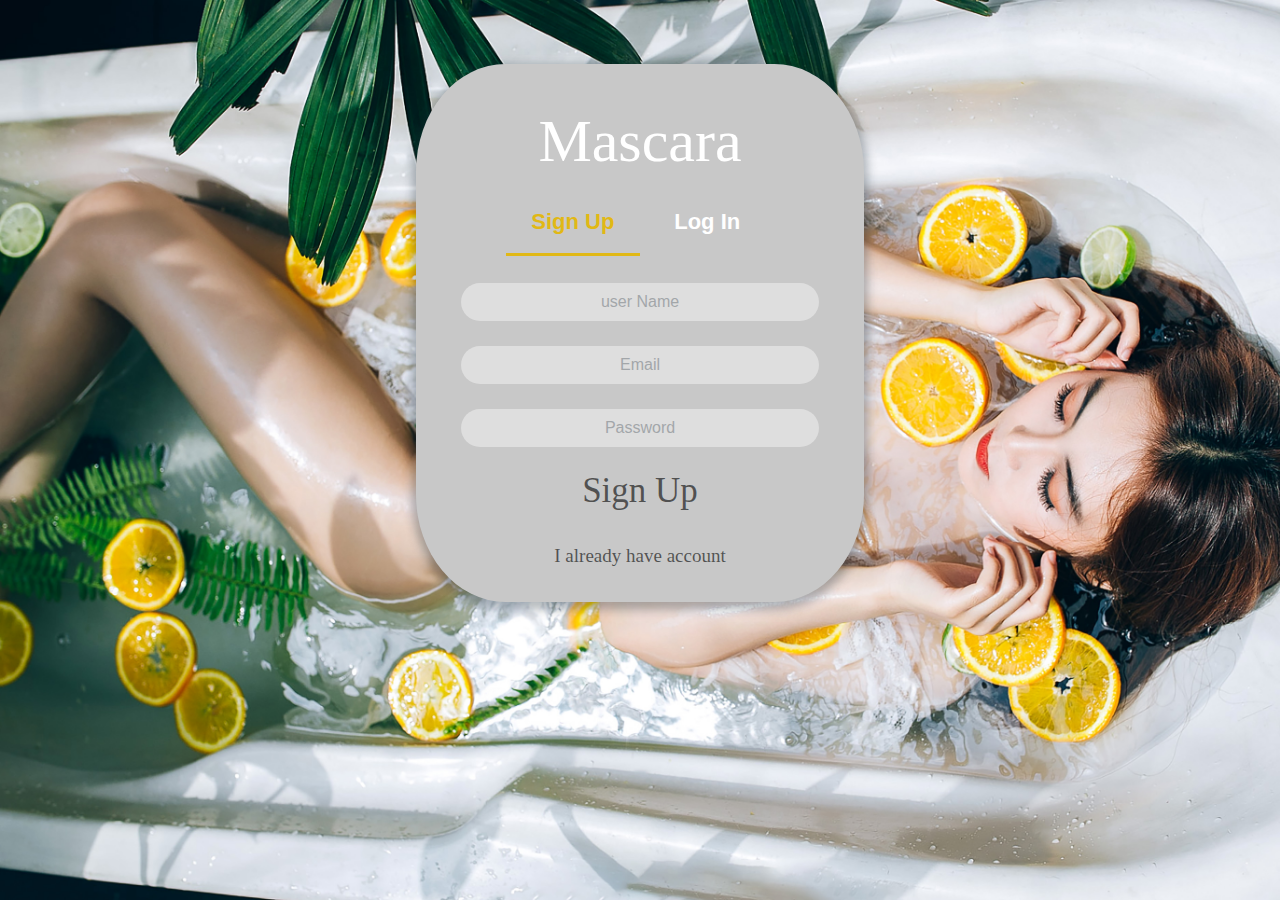
==== commit 04eed131: "3/2" ====
--- a/index.html
+++ b/index.html
@@ -12,71 +12,56 @@
 </head>
 
 <body>
-    <main class="login_signup">
-        <div class="login">
-            <h1 class="text-center">Mascara</h1>
-            <div class="page-content">
-                <div class="navigation">
-                    <ul class="nav nav-pills mb-3" id="pills-tab" style="background: none;" role="tablist">
-                        <li class="nav-item">
-                            <a class="nav-link active" id="rc" data-toggle="pill"
-                                href="#pills-current" role="tab" aria-controls="pills-current"
-                                aria-selected="false">Sign Up</a>
-                        </li>
-                        <li class="nav-item">
-                            <a class="nav-link" id="ac" data-toggle="pill" href="#pills-previous"
-                                role="tab" aria-controls="pills-previous" aria-selected="false">Sign In</a>
-                        </li>
-                    </ul>
-                </div>
-            </div>
-            <div class="tab-content" id="pills-tabContent">
-                <div class="tab-pane fade show active" id="pills-current" role="tabpanel"
-                    aria-labelledby="pills-current-tab">
-                    <div class="container">
-                        <div class="text-center">
+	<main>
+		<div class="form">
+			<h1>Mascara</h1>
+			<ul class="tab-group">
+				<li class="tab active" id="rc"><a href="#signup">Sign Up</a></li>
+				<li class="tab" id="ac"><a href="#login">Log In</a></li>
+			</ul>
 
-                            <form autocomplete="off" action="" class="form-control login-form">
-                                <div class="text-center">
-                                    <input type="text" placeholder="user Name" class="form-control"
-                                        id="validationDefault01 user" value="" required>
-                                    <input type="email" placeholder="Email" class="form-control"
-                                        id="validationDefault01 user" value="" required>
-                                    <input type="password" placeholder="Password" class="txt form-control d-inline"
-                                        value="" id="validationDefault01 pass" required>
-                                    <div class="log">
-                                        <a href="main.html" class="up">Sign Up</a>
-                                        <a class="nav-link up up2" id="ac" data-toggle="pill"
-                                            href="#pills-previous" role="tab" aria-controls="pills-previous"
-                                            onclick="addRemoveClass()" aria-selected="false">I already have account</a>
-                                    </div>
-                                </div>
-                            </form>
-                        </div>
-                    </div>
-                </div>
-                <div class="tab-pane fade" id="pills-previous" role="tabpanel" aria-labelledby="pills-previous-tab">
-                    <div class="container">
-                        <div class="text-center">
-                            <form autocomplete="off" action="" class="form-control login-form">
-                                <div class="text-center">
-                                    <input type="email" placeholder="Email" class="form-control"
-                                        id="validationDefault01 user" value="" required>
-                                    <input type="password" placeholder="password" class="txt form-control d-inline"
-                                        value="" id="validationDefault01 pass" required>
-                                    <div class="log mt-9">
-                                        <a href="main.html" class="up">Sign IN</a>
-                                        <a href="#" class="d-block up up2">Forget My password</a>
-                                    </div>
-                                </div>
-                            </form>
-                        </div>
-                    </div>
-                </div>
+			<div class="tab-content">
+				<div id="signup">
+					<form action="/" method="post">
 
-            </div>
-        </div>
-    </main>
+						<div class="field-wrap">
+							<input type="text" placeholder="user Name" class="form-control" required
+								autocomplete="off" />
+						</div>
+						<div class="field-wrap">
+							<input type="email" placeholder="Email" required autocomplete="off" class="form-control" />
+						</div>
+
+						<div class="field-wrap">
+							<input type="password" required autocomplete="off" placeholder="Password"
+								class="form-control" />
+						</div>
+						<div class="log">
+							<a class="button button-block" href="main.html">Sign Up</a>
+							<li class="tab"><a class="up" onclick="addRemoveClass()" href="#login">I already have
+									account</a></li>
+						</div>
+					</form>
+				</div>
+				<div id="login">
+					<form action="/" method="post">
+						<div class="field-wrap">
+							<input type="email" class="form-control" placeholder="Email" required autocomplete="off" />
+						</div>
+						<div class="field-wrap">
+							<input type="password" class="form-control" placeholder="Password" required
+								autocomplete="off" />
+						</div>
+						<a class="button button-block" href="main.html" />Log In</a>
+						<a href="#" class="up">Forgot Password?</a>
+					</form>
+
+				</div>
+
+			</div>
+
+		</div>
+	</main>
     <script src="js/jquery-3.5.1.js"></script>
     <script src="js/bootstrap.js"></script>
     <script src="js/all.min.js"></script>
--- a/css/style.css
+++ b/css/style.css
@@ -10,114 +10,141 @@
 .h-5 {
     height: 5rem;
 }
-
-a {
-    text-decoration: none !important;
-}
-
-a:hover {
-    color: #000;
-}
-
-.login_signup {
+main {
     background-image: url(../img/bg.jpg);
     padding: 5% 0;
-    height: 100vh;
-    background-size: cover;
-}
-
-.login {
-    background-color: rgba(190, 190, 190, .9);
-    padding-bottom: 1%;
+   height: 100vh;
+   background-size: cover;
+    font-family: 'Titillium Web', sans-serif;
+}
+.form {
+    background: rgba(200, 200, 200, 1);
     border-radius: 20%;
-    width: 28rem;
-    margin: auto;
-}
-
-.login h1 {
-    font: 60px/64px Colonna MT;
+   width: 28rem;
+   margin:auto;
+    box-shadow: 0 4px 10px 4px rgba(19, 35, 47, .3);
+    height: auto;
+}
+.form h1{
+   font: 60px/64px Colonna MT;
+   color: #fff;
+   padding-top: 10%;
+   padding-bottom: 2%;
+   text-align: center;
+}
+.tab-content{
+    padding-bottom: 6%;
+}
+.tab-group {
+    list-style: none;
+    padding: 0;
+    margin:auto;
+   margin-inline: 20%;
+   margin-bottom: 6%;
+}
+.tab-group:after {
+    content: "";
+    display: table;
+    clear: both;
+}
+.tab-group li a {
+    display: block;
+    text-decoration: none;
+    padding: 15px;
     color: #fff;
-    padding-top: 6%;
-}
-
-.login .up {
-    font: normal normal normal 35px/38px Berlin Sans FB;
-    letter-spacing: 0px;
-    color: #00000099;
-}
-
-.login .login-form {
-    border: none;
-    background-color: transparent;
-    height: 100%;
-}
-
-.login .login-form input {
-    display: block;
-    opacity: .4;
-    margin-bottom: 7%;
-    border-radius: 20px;
-    padding: 3% 0px;
+    font-size: 22px;
+    font-weight: 600;
+    float: left;
+    width: 50%;
     text-align: center;
-    background: #FFFFFF 0% 0% no-repeat padding-box;
-    border: none;
-}
-
-.login .input-group-text {
-    background-color: transparent;
     cursor: pointer;
-    border: none;
-}
-
-.login .input-group {
-    margin-bottom: 2rem;
-}
-
-.login a {
-    color: #000;
-    width: 100%;
-    font-weight: 500;
-    font-size: 22px;
-    text-decoration: none;
-}
-
-.orders-page-client .page-content {
-    padding-bottom: 80px;
-}
-
-.nav-pills .nav-link.active {
-    background-color: transparent;
-    color: #E1B815;
-    border-bottom: 3px solid #E1B815;
-}
-
-.w-25rem {
-    width: 25rem !important;
-}
-
-.main {
-    background: #fff7d9 0% 0% no-repeat padding-box;
-}
-
+    transition: 0.5s ease;
+}
+.tab-group li a:hover {
+    background: #E1B815;
+    color: #fff;
+}
+.tab-group .active a {
+   background-color: transparent;
+   color: #E1B815;
+   border-bottom: 3px solid #E1B815;
+   }
+.tab-content > div:last-child {
+    display: none;
+}
+.field-wrap input {
+   display: block !important;
+   opacity: .4  !important;
+   margin-bottom: 7%  !important;
+   border-radius: 20px !important;
+   padding: 3% 0px !important;
+   text-align: center  !important;
+   background: #FFFFFF 0% 0% no-repeat padding-box;
+   border: none  !important;
+   transition: border-color 0.25s ease, box-shadow 0.25s ease;
+}
+.field-wrap input:focus, textarea:focus {
+    outline: 0;
+    border-color: #E1B815;
+}
+.top-row:after {
+    content: "";
+    display: table;
+    clear: both;
+}
+.top-row > div {
+    float: left;
+    width: 48%;
+    margin-right: 4%;
+}
+.top-row > div:last-child {
+    margin: 0;
+}
+.field-wrap{
+   text-align: center;
+   padding:  0 10%;
+}
+.button-block {
+   font: normal normal normal 35px/38px Berlin Sans FB;
+   letter-spacing: 0px;
+   color: #00000099;
+   display: block;
+   text-align: center;
+   }
+   a:hover{
+       text-decoration: none;
+       color: #E1B815;
+   }
+.up{
+   font: normal normal normal 35px/38px Berlin Sans FB;
+   letter-spacing: 0px;
+   color: #00000099;
+   font-size: 19px;
+   display: block;
+   margin-top: 6%;
+   text-align: center; }
+ li{
+    list-style: none;
+}
+.log{
+    margin-bottom: 0 0 5% 0;
+}
+
+.mt-9 {
+    margin-top: 23%;
+}
+
+.navbar-collapse {
+    justify-content: center;
+}
 .navigation .nav-item {
     margin: auto;
 }
 
-.login .up2 {
-    font-size: 19px;
-}
 
 .navigation {
     margin-inline: 10%;
     margin-bottom: 5%;
-}
-
-.mt-9 {
-    margin-top: 23%;
-}
-
-.navbar-collapse {
-    justify-content: center;
 }
 
 .nav {
@@ -216,10 +243,7 @@
     color: #0000007F;
 }
 
-.img-bg {
-    /* background-image: url(../img/bg.jpg);
-    background-size: cover; */
-    /* height: 100vh; */
+.img-bg img {
     border-radius: 0px 0px 150px 150px;
 }
 
